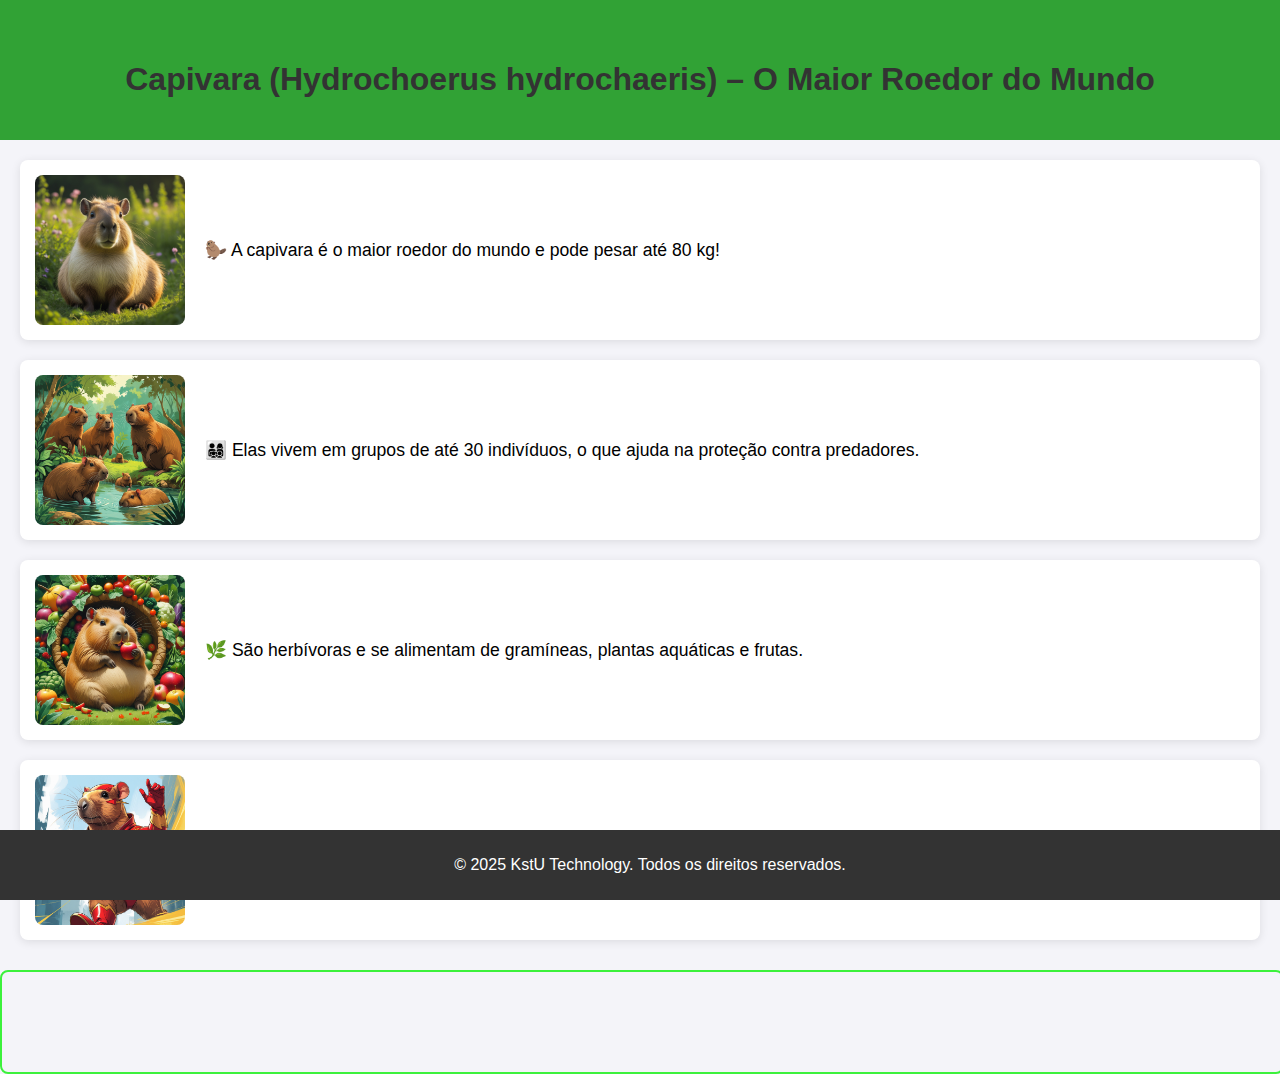
==== Index.html @ 3e77ad5f "feat: Save capybaras" ====
<!DOCTYPE html>
<html lang="pt-BR">
<head>
    <meta charset="UTF-8">
    <meta name="viewport" content="width=device-width, initial-scale=1.0">
    <title>Capivaras</title>
    <link rel="icon" type="image/png" href="IMG/capibaraRuning.png">
    <link rel="stylesheet" href="Style.css">
</head>
<body>
    <header>
        <h1>Capivara (Hydrochoerus hydrochaeris) – O Maior Roedor do Mundo</h1>
    </header>

    <section class="curiosidade">
        <img src="IMG/CapybaraFatat.jpg" alt="Capivara na água">
        <p>🦫 A capivara é o maior roedor do mundo e pode pesar até 80 kg!</p>
    </section>

    <section class="curiosidade">
        <img src="IMG/Leonardo_Phoenix_10_Vibrant_and_detailed_illustrations_of_mult_2.jpg" alt="Capivara em grupo">
        <p>👨‍👩‍👧‍👦 Elas vivem em grupos de até 30 indivíduos, o que ajuda na proteção contra predadores.</p>
    </section>

    <section class="curiosidade">
        <img src="IMG/FoodCapybara.jpg" alt="Capivara comendo">
        <p>🌿 São herbívoras e se alimentam de gramíneas, plantas aquáticas e frutas.</p>
    </section>

    <section class="curiosidade">
        <img src="IMG/CapybaraFlash.jpg" alt="Capivara correndo">
        <p>🏃‍♂️ Apesar de parecerem tranquilas, capivaras podem correr a até 35 km/h para escapar de predadores!</p>
    </section>

    <canvas id="canvas"></canvas>

    <footer>
        <p>© 2025 KstU Technology. Todos os direitos reservados.</p>
    </footer>

    <script src="Script.js"></script>
</body>
</html>
---- Style.css ----
body {
    font-family: Arial, sans-serif;
    background-color: #f4f4f9;
    margin: 0;
    padding: 0;
}

header {
    background-color: #31a235;
    color: white;
    text-align: center;
    padding: 20px;
}

footer {
    background-color: #333;
    color: white;
    text-align: center;
    padding: 10px;
    position: fixed;
    bottom: 0;
    width: 100%;
}

.curiosidade {
    display: flex;
    align-items: center;
    justify-content: space-around;
    margin: 20px;
    background-color: #ffffff;
    border-radius: 8px;
    box-shadow: 0 2px 10px rgba(0, 0, 0, 0.1);
    padding: 15px;
}

.curiosidade img {
    max-width: 200px;
    max-height: 150px;
    object-fit: cover;
    border-radius: 8px;
}

.curiosidade p {
    flex: 1;
    padding-left: 20px;
    font-size: 1.1em;
    line-height: 1.6;
}

h1 {
    text-align: center;
    color: #333;
    padding-top: 20px;
}

canvas {
    display: block;
    margin: 0 auto;
    border: 2px solid #3cf13c;
    border-radius: 8px;
    margin-top: 30px;
}
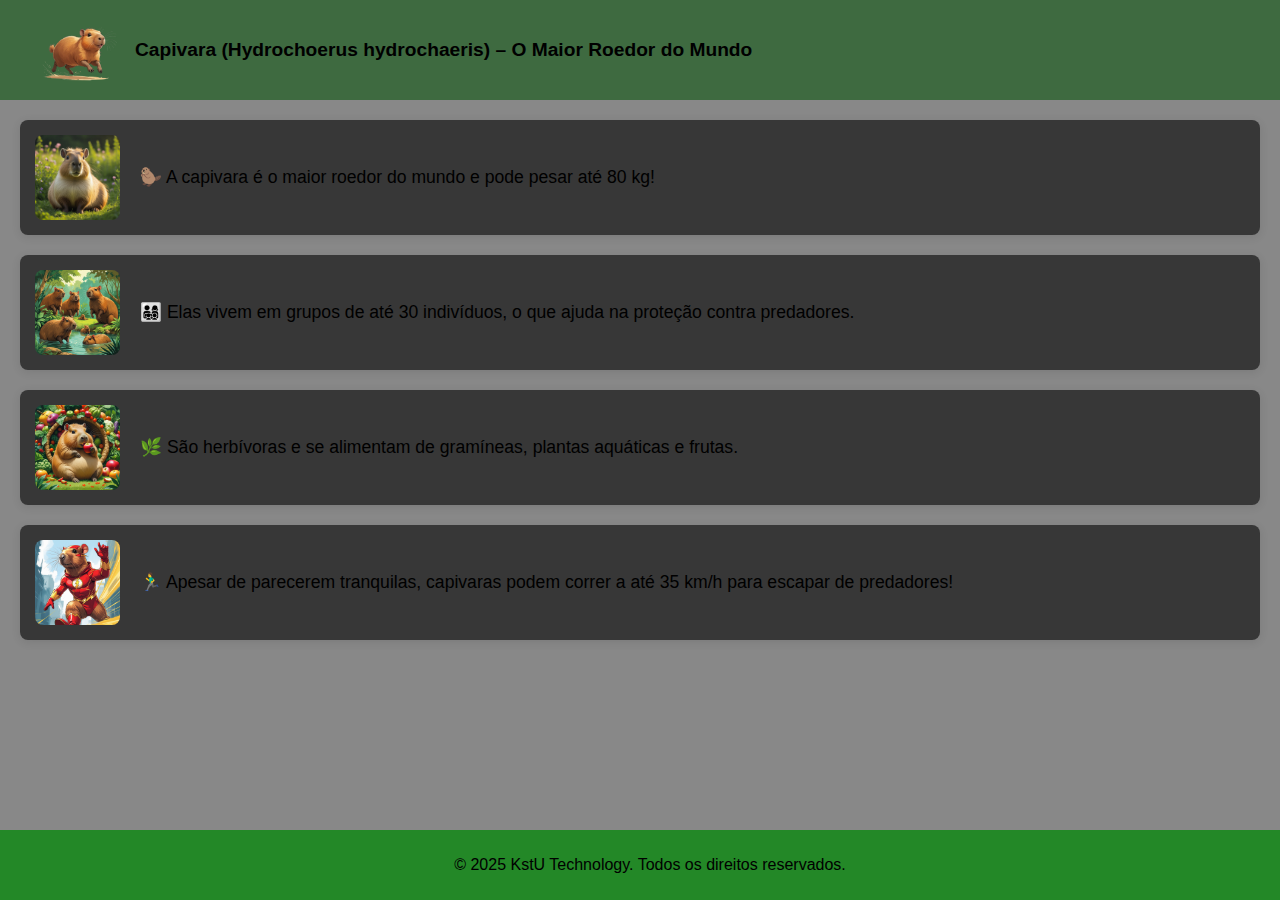
==== commit 6cc880d3: "feat: Save" ====
--- a/Index.html
+++ b/Index.html
@@ -9,6 +9,7 @@
 </head>
 <body>
     <header>
+        <img class="logo" src="IMG/capibaraRuningLogo.png" alt="Logo">
         <h1>Capivara (Hydrochoerus hydrochaeris) – O Maior Roedor do Mundo</h1>
     </header>
 
@@ -32,10 +33,10 @@
         <p>🏃‍♂️ Apesar de parecerem tranquilas, capivaras podem correr a até 35 km/h para escapar de predadores!</p>
     </section>
 
-    <canvas id="canvas"></canvas>
+    
 
     <footer>
-        <p>© 2025 KstU Technology. Todos os direitos reservados.</p>
+        <p>© 2025 <a href="https://github.com/KtSu3" target="_blank" style="color: inherit; text-decoration: none;">KstU Technology</a>. Todos os direitos reservados.</p>
     </footer>
 
     <script src="Script.js"></script>
--- a/Style.css
+++ b/Style.css
@@ -1,20 +1,32 @@
 body {
     font-family: Arial, sans-serif;
-    background-color: #f4f4f9;
+    background-color: #888888;
     margin: 0;
     padding: 0;
 }
 
 header {
-    background-color: #31a235;
-    color: white;
-    text-align: center;
-    padding: 20px;
+    background-color: #1c5c1fae;
+  
+    display: flex;
+    align-items: center;  /* Alinha o logo e o título verticalmente */
+    padding: 10px 40px;  /* Reduz a altura do cabeçalho */
+}
+
+header img.logo {
+    max-width: 80px;  /* Ajusta o tamanho do logo */
+    margin-right: 15px;  /* Dá um espaço entre o logo e o título */
+}
+
+header h1 {
+    color: #000000;
+    font-size: 1.2em;  /* Ajusta o tamanho do título */
+    margin: 0;  /* Remove a margem extra ao redor do título */
 }
 
 footer {
-    background-color: #333;
-    color: white;
+    background-color: #238827;
+    color: rgb(0, 0, 0);
     text-align: center;
     padding: 10px;
     position: fixed;
@@ -27,15 +39,15 @@
     align-items: center;
     justify-content: space-around;
     margin: 20px;
-    background-color: #ffffff;
+    background-color: #373737;
     border-radius: 8px;
     box-shadow: 0 2px 10px rgba(0, 0, 0, 0.1);
     padding: 15px;
 }
 
 .curiosidade img {
-    max-width: 200px;
-    max-height: 150px;
+    max-width: 125px;
+    max-height: 85px;
     object-fit: cover;
     border-radius: 8px;
 }
@@ -48,15 +60,13 @@
 }
 
 h1 {
-    text-align: center;
-    color: #333;
-    padding-top: 20px;
+    color: #000000;
+   
 }
-
 canvas {
     display: block;
     margin: 0 auto;
-    border: 2px solid #3cf13c;
+    border: 2px solid #238827;
     border-radius: 8px;
     margin-top: 30px;
-}+}
